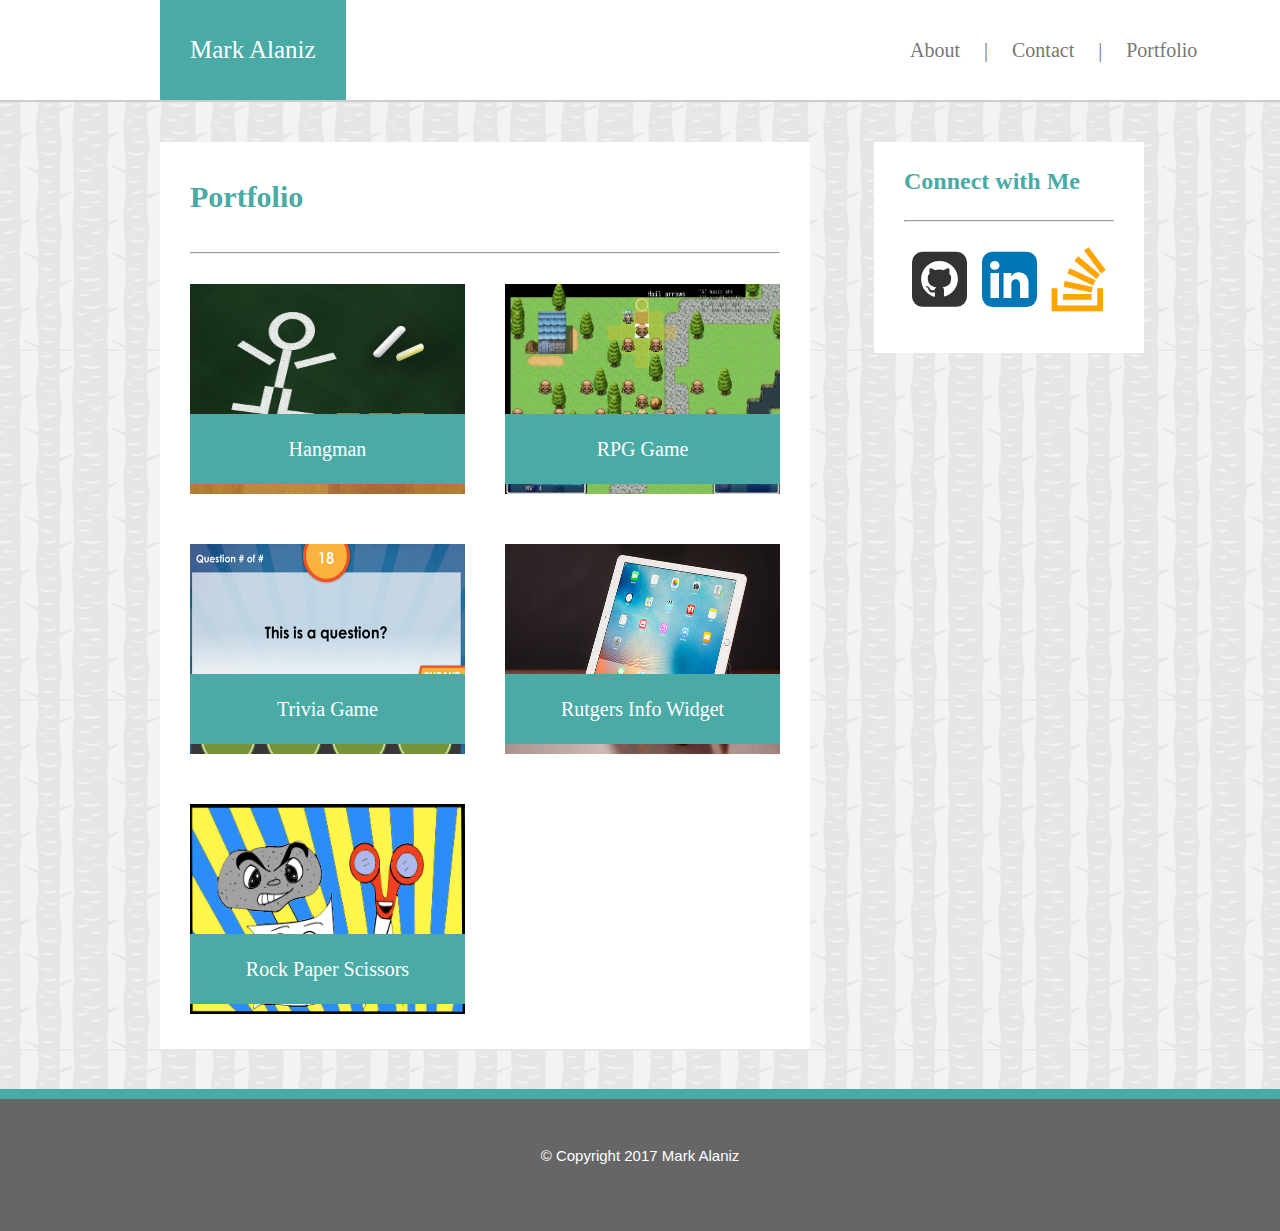
==== portfolio.html @ 5f9141b7 "initial commit and media queries in progress" ====
<!DOCTYPE html>
<html lang="en">
<head>
	<meta charset="UTF-8">
	<meta name="viewport" content="width=device-width, initial-scale=1.0">
	<title>Mark's Portfolio</title>
	<link rel="stylesheet" type="text/css" href="assets/css/reset.css">
	<link rel="stylesheet" type="text/css" href="assets/css/portfolio.css">
	<link rel="stylesheet" href="assets/font-awesome-4.7.0/css/font-awesome.min.css">
</head>
<body>
	<div class="wrapper">
		<!-- TOP BAR OF THE PAGE -->
		<header>
			<h1>Mark Alaniz</h1>
			<nav>
			    <ul class="links">
			        <li><a href="index.html">About</a></li>
			        <li>|</li>
			     	<li><a href="contact.html">Contact</a></li>
			     	<li>|</li>
			     	<li><a href="portfolio.html">Portfolio</a></li>
			    </ul>
			</nav>
		</header>
		<!-- END TOP BAR OF THE PAGE -->

		<div class="content">
			<!-- START PORTFOLIO PROJECT LINKS -->
			<article>
				<h2>Portfolio</h2>
				<hr>
				<section>

					<div class="imgwrap">
						<a href="#" target="_blank">
							<img class="image1" src="assets/images/hangman.jpg" alt="Picture of app.">
							<div class="image1text">Hangman</div>
						</a>
					</div>
					
					<div class="imgwrap">
						<a href="#" target="_blank">
							<img class="image2" src="assets/images/RPG_game.png" alt="Picture of app.">
							<div class="image2text">RPG Game</div>
						</a>
					</div>
					
					<div class="imgwrap">
						<a href="#" target="_blank">
							<img class="image3" src="assets/images/trivia_game.png" alt="Picture of app.">
							<div class="image3text">Trivia Game</div>
						</a>
					</div>
				
					<div class="imgwrap">
						<a href="#" target="_blank">
							<img class="image4" src="assets/images/widget.jpg" alt="Picture of app.">
							<div class="image4text">Rutgers Info Widget</div>
						</a>
					</div>
					
					<div class="imgwrap">
						<a href="#" target="_blank">
							<img class="image5" src="assets/images/RockScissorsPaper.png" alt="Picture of app.">
							<div class="image5text">Rock Paper Scissors</div>
						</a>
					</div>

					<div class="clear"></div>

				</section>
			</article>
			<!-- END PORTFOLIO LINKS SECTION -->

			<!-- START CONTACT LINKS SIDEBAR -->
			<aside>
				<h2>Connect with Me</h2>
				<hr>
				<ul>
				    <li><a href="https://github.com/Digald" target="_blank"><i class="fa fa-github-square fa-4x" aria-hidden="true"></i></a></li>

				    <li><a href="https://www.linkedin.com/in/markalaniz/" target="_blank"><i class="fa fa-linkedin-square fa-4x" aria-hidden="true"></i></a></li>

				    <li><a href="https://stackoverflow.com/users/8594969/marka?tab=profile" target="_blank"><i class="fa fa-stack-overflow fa-4x" aria-hidden="true"></i></a></li>
				</ul>
			</aside>
			<!-- END CONTACT LINKS SIDEBAR -->
		</div>

	</div>

	<footer>
		<p class="footer">© Copyright 2017 Mark Alaniz</p>
	</footer>

</body>
</html>
---- assets/css/portfolio.css ----
html, body {
	height: 100%;
	width: 100%;
}

body {
	background-image: url(../images/tree_bark.png);
	font-family: 'Arial', 'Helvetica Neue', Helvetica, sans-serif;
	color: #777777;
	line-height: 2;
	position: relative;
}
.wrapper {
	padding-bottom: 40px;
}

/*
======
HEADER
======
*/
header {
	position: relative;
	height: 100px;
	width: 100%;
	border-bottom: 2px solid #cccccc;
	background-color: #ffffff;
	font-family: 'Georgia', Times, Times New Roman, serif;
}

h1 {
	display: inline;
	float: left;
	background-color: #4aaaa5;
	color: #ffffff;
	font-size: 25px;
	margin: 0 0 0 160px;
	padding: 25px 30px 25px 30px;
}

nav {
	position: absolute;
	margin: 30px 0 0 0;
	float: left;
	left: 900px;

}

header a {
	text-decoration: none;
	color: inherit;
}


nav ul li {
	display: inline;
	padding: 0 10px 0 10px;
	font-size: 20px;
}

/*
=======
CONTENT
=======
*/
.content {
	margin-top: 40px;
	position: relative;
}

article {
	position: relative;
	float: left;
	margin: 0 0 40px 160px;
	background-color: #ffffff;
	width: 650px;

}
aside {
	position: relative;
	display: inline;
	background-color: #ffffff;
	float: left;
	margin: 0 0 0 5%;
	width: 270px;
}

hr {
	margin: 0 30px 0 30px;
}

/*
==========
Portfolio
==========
*/
article h2 {
	color: #4aaaa5;
	font-weight: bold;
	font-family: 'Georgia', Times, Times New Roman, serif;
	font-size: 30px;
	margin: 25px 0 25px 30px;
}

section {
	margin: 30px 30px 35px 30px;
}

section img {
	height: 210px;
	width: 275px;
}

.imgwrap {
	position: relative;
	text-align: center;
}

.image1 {
	float: left;
	padding-bottom: 50px;
}

.image1text {
	position: absolute;
	font-family: 'Georgia', Times, Times New Roman, serif;
	color: white;
	font-size: 20px;
	background-color: #4aaaa5;
	width: 275px;
	padding: 15px 0 15px 0;
	top: 130px;
}

.image2 {
	float: right;
	padding-bottom: 50px;
}

.image2text {
	position: absolute;
	font-family: 'Georgia', Times, Times New Roman, serif;
	color: white;
	font-size: 20px;
	background-color: #4aaaa5;
	width: 275px;
	padding: 15px 0 15px 0;
	top: 130px;
	left: 315px;
}

.image3 {
	float: left;
	padding-bottom: 50px;
}

.image3text {
	position: absolute;
	font-family: 'Georgia', Times, Times New Roman, serif;
	color: white;
	font-size: 20px;
	background-color: #4aaaa5;
	width: 275px;
	padding: 15px 0 15px 0;
	top: 390px;
}

.image4 {
	float: right;
	padding-bottom: 50px;
}

.image4text {
	position: absolute;
	font-family: 'Georgia', Times, Times New Roman, serif;
	color: white;
	font-size: 20px;
	background-color: #4aaaa5;
	width: 275px;
	padding: 15px 0 15px 0;
	top: 390px;
	left: 315px;
}

.image5 {
	float: left;
}

.image5text {
	position: absolute;
	font-family: 'Georgia', Times, Times New Roman, serif;
	color: white;
	font-size: 20px;
	background-color: #4aaaa5;
	width: 275px;
	padding: 15px 0 15px 0;
	top: 650px;
}

.clear {
	clear: both;
}

/*
===============
CONNECT WITH ME
===============
*/

aside h2 {
	color: #4aaaa5;
	font-weight: bold;
	font-family: 'Georgia', Times, Times New Roman, serif;
	font-size: 24px;
	margin: 15px 0 15px 30px;
}

aside ul {
	text-align: center;
	margin: 25px 0 40px 0;
}

aside ul li {
	display: inline;
}

.fa-github-square {
	color: #333;
}
.fa-linkedin-square {
	color: #0077B5;
	padding: 0 10px 0 10px;
}
.fa-stack-overflow {
	color: orange;
}

/*
======
FOOTER
======
*/

footer {
	display: block;
	bottom: 0;
	width: 100%;
	padding-top: 42px;
	border-top: 10px solid #4aaaa5;
	height: 90px;
	background-color: #666666;
	clear: both;
}

.footer {
	color: #ffffff;
	text-align: center;
	font-size: 15px;
}
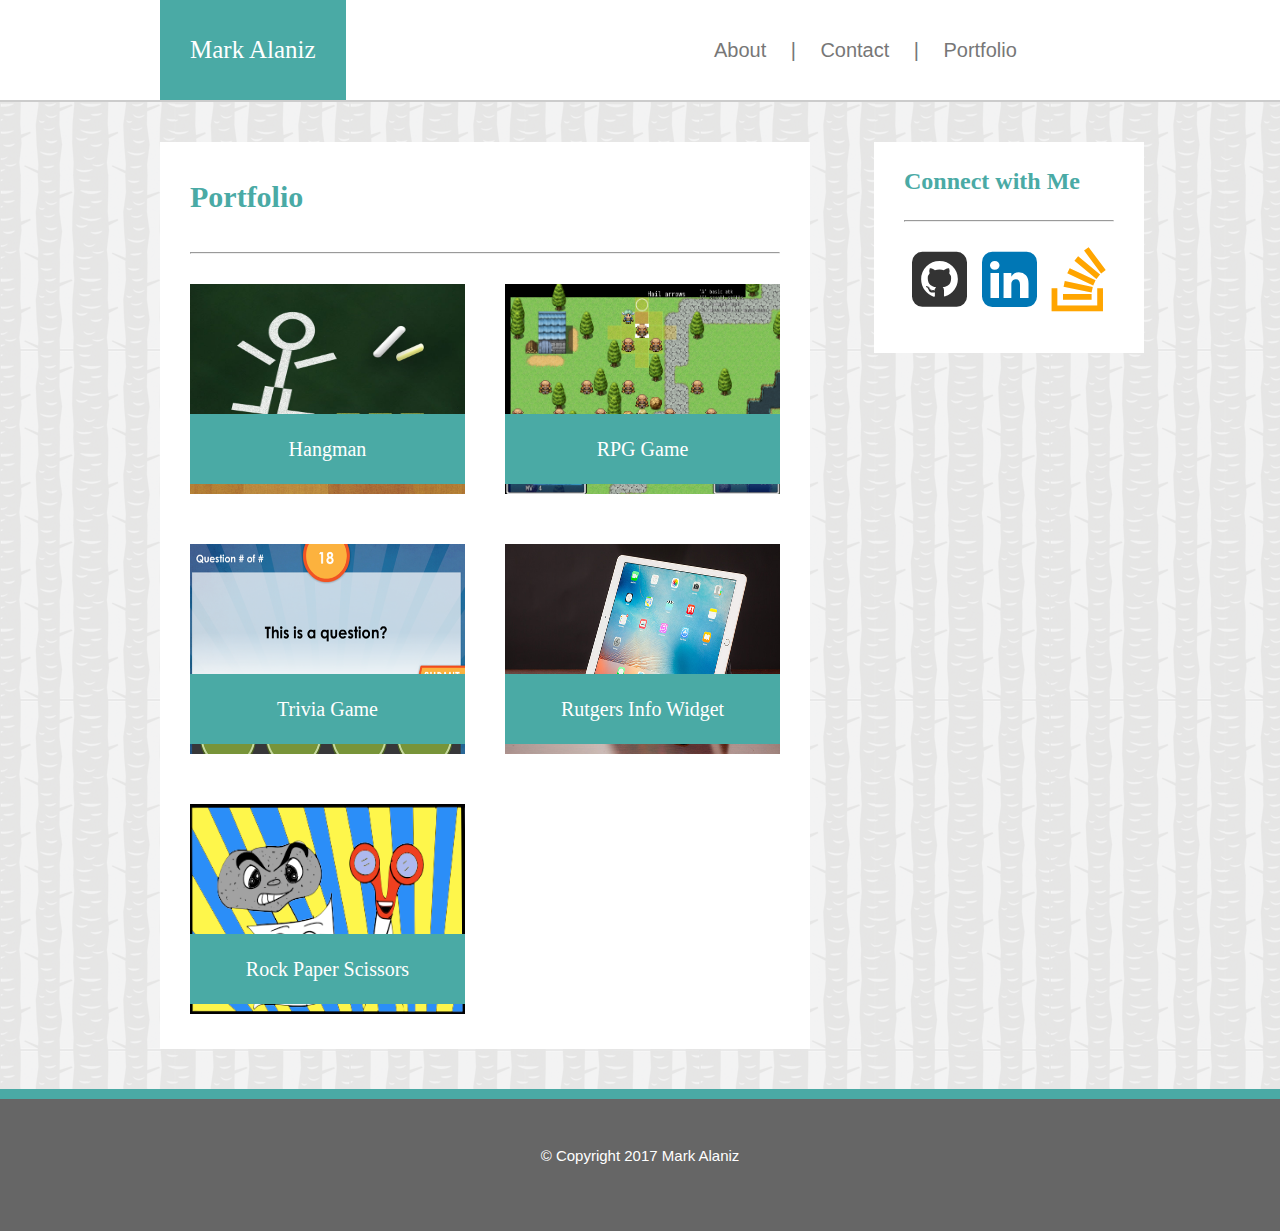
==== commit fcff1087: "Final draft of all pages" ====
--- a/portfolio.html
+++ b/portfolio.html
@@ -1,98 +1,87 @@
 <!DOCTYPE html>
 <html lang="en">
+
 <head>
-	<meta charset="UTF-8">
-	<meta name="viewport" content="width=device-width, initial-scale=1.0">
-	<title>Mark's Portfolio</title>
-	<link rel="stylesheet" type="text/css" href="assets/css/reset.css">
-	<link rel="stylesheet" type="text/css" href="assets/css/portfolio.css">
-	<link rel="stylesheet" href="assets/font-awesome-4.7.0/css/font-awesome.min.css">
+    <meta charset="UTF-8">
+    <meta name="viewport" content="width=device-width, initial-scale=1.0">
+    <title>Mark's Portfolio</title>
+    <link rel="stylesheet" type="text/css" href="assets/css/reset.css">
+    <link rel="stylesheet" type="text/css" href="assets/css/portfolio.css">
+    <link rel="stylesheet" href="assets/font-awesome-4.7.0/css/font-awesome.min.css">
 </head>
+
 <body>
-	<div class="wrapper">
-		<!-- TOP BAR OF THE PAGE -->
-		<header>
-			<h1>Mark Alaniz</h1>
-			<nav>
-			    <ul class="links">
-			        <li><a href="index.html">About</a></li>
-			        <li>|</li>
-			     	<li><a href="contact.html">Contact</a></li>
-			     	<li>|</li>
-			     	<li><a href="portfolio.html">Portfolio</a></li>
-			    </ul>
-			</nav>
-		</header>
-		<!-- END TOP BAR OF THE PAGE -->
-
-		<div class="content">
-			<!-- START PORTFOLIO PROJECT LINKS -->
-			<article>
-				<h2>Portfolio</h2>
-				<hr>
-				<section>
-
-					<div class="imgwrap">
-						<a href="#" target="_blank">
+    <div class="wrapper">
+        <!-- TOP BAR OF THE PAGE -->
+        <header>
+            <h1>Mark Alaniz</h1>
+            <nav>
+                <ul class="links">
+                    <li><a href="index.html">About</a></li>
+                    <li>|</li>
+                    <li><a href="contact.html">Contact</a></li>
+                    <li>|</li>
+                    <li><a href="portfolio.html">Portfolio</a></li>
+                </ul>
+            </nav>
+        </header>
+        <!-- END TOP BAR OF THE PAGE -->
+        <div class="content">
+            <!-- START PORTFOLIO PROJECT LINKS -->
+            <article>
+                <h2>Portfolio</h2>
+                <hr>
+                <section>
+                    <div class="imgwrap">
+                        <a href="#" target="_blank">
 							<img class="image1" src="assets/images/hangman.jpg" alt="Picture of app.">
 							<div class="image1text">Hangman</div>
 						</a>
-					</div>
-					
-					<div class="imgwrap">
-						<a href="#" target="_blank">
+                    </div>
+                    <div class="imgwrap">
+                        <a href="#" target="_blank">
 							<img class="image2" src="assets/images/RPG_game.png" alt="Picture of app.">
 							<div class="image2text">RPG Game</div>
 						</a>
-					</div>
-					
-					<div class="imgwrap">
-						<a href="#" target="_blank">
+                    </div>
+                    <div class="imgwrap">
+                        <a href="#" target="_blank">
 							<img class="image3" src="assets/images/trivia_game.png" alt="Picture of app.">
 							<div class="image3text">Trivia Game</div>
 						</a>
-					</div>
-				
-					<div class="imgwrap">
-						<a href="#" target="_blank">
+                    </div>
+                    <div class="imgwrap">
+                        <a href="#" target="_blank">
 							<img class="image4" src="assets/images/widget.jpg" alt="Picture of app.">
 							<div class="image4text">Rutgers Info Widget</div>
 						</a>
-					</div>
-					
-					<div class="imgwrap">
-						<a href="#" target="_blank">
+                    </div>
+                    <div class="imgwrap">
+                        <a href="#" target="_blank">
 							<img class="image5" src="assets/images/RockScissorsPaper.png" alt="Picture of app.">
 							<div class="image5text">Rock Paper Scissors</div>
 						</a>
-					</div>
+                    </div>
+                    <div class="clear"></div>
+                </section>
+            </article>
+            <!-- END PORTFOLIO LINKS SECTION -->
+            <!-- START CONTACT LINKS SIDEBAR -->
+            <aside>
+                <h2>Connect with Me</h2>
+                <hr>
+                <ul>
+                    <li><a href="https://github.com/Digald" target="_blank"><i class="fa fa-github-square fa-4x" aria-hidden="true"></i></a></li>
+                    <li><a href="https://www.linkedin.com/in/markalaniz/" target="_blank"><i class="fa fa-linkedin-square fa-4x" aria-hidden="true"></i></a></li>
+                    <li><a href="https://stackoverflow.com/users/8594969/marka?tab=profile" target="_blank"><i class="fa fa-stack-overflow fa-4x" aria-hidden="true"></i></a></li>
+                </ul>
+            </aside>
+            <!-- END CONTACT LINKS SIDEBAR -->
+        </div>
+    </div>
+    <footer>
+        <p class="footer">© Copyright 2017 Mark Alaniz</p>
+    </footer>
+</body>
 
-					<div class="clear"></div>
-
-				</section>
-			</article>
-			<!-- END PORTFOLIO LINKS SECTION -->
-
-			<!-- START CONTACT LINKS SIDEBAR -->
-			<aside>
-				<h2>Connect with Me</h2>
-				<hr>
-				<ul>
-				    <li><a href="https://github.com/Digald" target="_blank"><i class="fa fa-github-square fa-4x" aria-hidden="true"></i></a></li>
-
-				    <li><a href="https://www.linkedin.com/in/markalaniz/" target="_blank"><i class="fa fa-linkedin-square fa-4x" aria-hidden="true"></i></a></li>
-
-				    <li><a href="https://stackoverflow.com/users/8594969/marka?tab=profile" target="_blank"><i class="fa fa-stack-overflow fa-4x" aria-hidden="true"></i></a></li>
-				</ul>
-			</aside>
-			<!-- END CONTACT LINKS SIDEBAR -->
-		</div>
-
-	</div>
-
-	<footer>
-		<p class="footer">© Copyright 2017 Mark Alaniz</p>
-	</footer>
-
-</body>
 </html>--- a/assets/css/portfolio.css
+++ b/assets/css/portfolio.css
@@ -1,205 +1,214 @@
-html, body {
-	height: 100%;
-	width: 100%;
-}
-
+html,
 body {
-	background-image: url(../images/tree_bark.png);
-	font-family: 'Arial', 'Helvetica Neue', Helvetica, sans-serif;
-	color: #777777;
-	line-height: 2;
-	position: relative;
-}
+    height: 100%;
+    width: 100%;
+}
+
+body {
+    background-image: url(../images/tree_bark.png);
+    font-family: 'Arial', 'Helvetica Neue', Helvetica, sans-serif;
+    color: #777777;
+    line-height: 2;
+    position: relative;
+}
+
 .wrapper {
-	padding-bottom: 40px;
-}
+    padding-bottom: 40px;
+}
+
 
 /*
 ======
 HEADER
 ======
 */
+
 header {
-	position: relative;
-	height: 100px;
-	width: 100%;
-	border-bottom: 2px solid #cccccc;
-	background-color: #ffffff;
-	font-family: 'Georgia', Times, Times New Roman, serif;
+    /*position: relative;*/
+    height: 100px;
+    /*width: 100%;*/
+    border-bottom: 2px solid #cccccc;
+    background-color: #ffffff;
 }
 
 h1 {
-	display: inline;
-	float: left;
-	background-color: #4aaaa5;
-	color: #ffffff;
-	font-size: 25px;
-	margin: 0 0 0 160px;
-	padding: 25px 30px 25px 30px;
+    /*display: inline;*/
+    float: left;
+    background-color: #4aaaa5;
+    color: #ffffff;
+    font-size: 25px;
+    margin: 0 0 0 160px;
+    padding: 25px 30px 25px 30px;
+    font-family: 'Georgia', Times, Times New Roman, serif;
 }
 
 nav {
-	position: absolute;
-	margin: 30px 0 0 0;
-	float: left;
-	left: 900px;
-
+    /*position: absolute;*/
+    margin: 30px 0 0 0;
+    float: right;
+    width: 45%;
+    /*right: 0;*/
 }
 
 header a {
-	text-decoration: none;
-	color: inherit;
+    text-decoration: none;
+    color: inherit;
 }
 
 
 nav ul li {
-	display: inline;
-	padding: 0 10px 0 10px;
-	font-size: 20px;
-}
+    display: inline;
+    padding: 0 10px 0 10px;
+    font-size: 20px;
+}
+
 
 /*
 =======
 CONTENT
 =======
 */
+
 .content {
-	margin-top: 40px;
-	position: relative;
+    margin-top: 40px;
+    /*position: relative;*/
 }
 
 article {
-	position: relative;
-	float: left;
-	margin: 0 0 40px 160px;
-	background-color: #ffffff;
-	width: 650px;
-
-}
+    position: relative;
+    float: left;
+    margin: 0 0 40px 160px;
+    background-color: #ffffff;
+    width: 650px;
+}
+
 aside {
-	position: relative;
-	display: inline;
-	background-color: #ffffff;
-	float: left;
-	margin: 0 0 0 5%;
-	width: 270px;
+    /*position: relative;*/
+    /*display: inline;*/
+    background-color: #ffffff;
+    float: left;
+    margin: 0 0 0 5%;
+    width: 270px;
 }
 
 hr {
-	margin: 0 30px 0 30px;
-}
+    margin: 0 30px 0 30px;
+}
+
 
 /*
 ==========
 Portfolio
 ==========
 */
+
 article h2 {
-	color: #4aaaa5;
-	font-weight: bold;
-	font-family: 'Georgia', Times, Times New Roman, serif;
-	font-size: 30px;
-	margin: 25px 0 25px 30px;
+    color: #4aaaa5;
+    font-weight: bold;
+    font-family: 'Georgia', Times, Times New Roman, serif;
+    font-size: 30px;
+    margin: 25px 0 25px 30px;
 }
 
 section {
-	margin: 30px 30px 35px 30px;
+    margin: 30px 30px 35px 30px;
 }
 
 section img {
-	height: 210px;
-	width: 275px;
+    height: 210px;
+    width: 275px;
 }
 
 .imgwrap {
-	position: relative;
-	text-align: center;
+    position: relative;
+    text-align: center;
 }
 
 .image1 {
-	float: left;
-	padding-bottom: 50px;
+    float: left;
+    margin-bottom: 50px;
 }
 
 .image1text {
-	position: absolute;
-	font-family: 'Georgia', Times, Times New Roman, serif;
-	color: white;
-	font-size: 20px;
-	background-color: #4aaaa5;
-	width: 275px;
-	padding: 15px 0 15px 0;
-	top: 130px;
+    position: absolute;
+    font-family: 'Georgia', Times, Times New Roman, serif;
+    color: white;
+    font-size: 20px;
+    background-color: #4aaaa5;
+    width: 275px;
+    padding: 15px 0 15px 0;
+    top: 130px;
 }
 
 .image2 {
-	float: right;
-	padding-bottom: 50px;
+    float: right;
+   	margin-bottom: 50px;
 }
 
 .image2text {
-	position: absolute;
-	font-family: 'Georgia', Times, Times New Roman, serif;
-	color: white;
-	font-size: 20px;
-	background-color: #4aaaa5;
-	width: 275px;
-	padding: 15px 0 15px 0;
-	top: 130px;
-	left: 315px;
+    position: absolute;
+    font-family: 'Georgia', Times, Times New Roman, serif;
+    color: white;
+    font-size: 20px;
+    background-color: #4aaaa5;
+    width: 275px;
+    padding: 15px 0 15px 0;
+    top: 130px;
+    left: 315px;
 }
 
 .image3 {
-	float: left;
-	padding-bottom: 50px;
+    float: left;
+    margin-bottom: 50px;
 }
 
 .image3text {
-	position: absolute;
-	font-family: 'Georgia', Times, Times New Roman, serif;
-	color: white;
-	font-size: 20px;
-	background-color: #4aaaa5;
-	width: 275px;
-	padding: 15px 0 15px 0;
-	top: 390px;
+    position: absolute;
+    font-family: 'Georgia', Times, Times New Roman, serif;
+    color: white;
+    font-size: 20px;
+    background-color: #4aaaa5;
+    width: 275px;
+    padding: 15px 0 15px 0;
+    top: 390px;
 }
 
 .image4 {
-	float: right;
-	padding-bottom: 50px;
+    float: right;
+    margin-bottom: 50px;
 }
 
 .image4text {
-	position: absolute;
-	font-family: 'Georgia', Times, Times New Roman, serif;
-	color: white;
-	font-size: 20px;
-	background-color: #4aaaa5;
-	width: 275px;
-	padding: 15px 0 15px 0;
-	top: 390px;
-	left: 315px;
+    position: absolute;
+    font-family: 'Georgia', Times, Times New Roman, serif;
+    color: white;
+    font-size: 20px;
+    background-color: #4aaaa5;
+    width: 275px;
+    padding: 15px 0 15px 0;
+    top: 390px;
+    left: 315px;
 }
 
 .image5 {
-	float: left;
+    float: left;
 }
 
 .image5text {
-	position: absolute;
-	font-family: 'Georgia', Times, Times New Roman, serif;
-	color: white;
-	font-size: 20px;
-	background-color: #4aaaa5;
-	width: 275px;
-	padding: 15px 0 15px 0;
-	top: 650px;
+    position: absolute;
+    font-family: 'Georgia', Times, Times New Roman, serif;
+    color: white;
+    font-size: 20px;
+    background-color: #4aaaa5;
+    width: 275px;
+    padding: 15px 0 15px 0;
+    top: 650px;
 }
 
 .clear {
-	clear: both;
-}
+    clear: both;
+}
+
 
 /*
 ===============
@@ -208,32 +217,35 @@
 */
 
 aside h2 {
-	color: #4aaaa5;
-	font-weight: bold;
-	font-family: 'Georgia', Times, Times New Roman, serif;
-	font-size: 24px;
-	margin: 15px 0 15px 30px;
+    color: #4aaaa5;
+    font-weight: bold;
+    font-family: 'Georgia', Times, Times New Roman, serif;
+    font-size: 24px;
+    margin: 15px 0 15px 30px;
 }
 
 aside ul {
-	text-align: center;
-	margin: 25px 0 40px 0;
+    text-align: center;
+    margin: 25px 0 40px 0;
 }
 
 aside ul li {
-	display: inline;
+    display: inline;
 }
 
 .fa-github-square {
-	color: #333;
-}
+    color: #333;
+}
+
 .fa-linkedin-square {
-	color: #0077B5;
-	padding: 0 10px 0 10px;
-}
+    color: #0077B5;
+    padding: 0 10px 0 10px;
+}
+
 .fa-stack-overflow {
-	color: orange;
-}
+    color: orange;
+}
+
 
 /*
 ======
@@ -242,18 +254,310 @@
 */
 
 footer {
-	display: block;
-	bottom: 0;
-	width: 100%;
-	padding-top: 42px;
-	border-top: 10px solid #4aaaa5;
-	height: 90px;
-	background-color: #666666;
-	clear: both;
+    /*display: block;*/
+    /*bottom: 0;*/
+    /*width: 100%;*/
+    padding-top: 42px;
+    border-top: 10px solid #4aaaa5;
+    height: 90px;
+    background-color: #666666;
+    clear: both;
 }
 
 .footer {
-	color: #ffffff;
-	text-align: center;
-	font-size: 15px;
+    color: #ffffff;
+    text-align: center;
+    font-size: 15px;
+}
+
+
+/*
+=============
+MEDIA QUERIES
+=============
+*/
+
+@media only screen and (max-width: 980px) {
+    /*Page Wide CSS*/
+    .wrapper {
+        width: 980px;
+    }
+    .content {
+        width: 74.48%;
+        margin: 40px auto;
+    }
+    /*Header CSS*/
+    header {
+        height: 90px;
+        width: 100%;
+    }
+
+    header h1 {
+        padding: 20px 30px 20px 30px;
+        margin: 0 10%;
+        width: 15%
+    }
+
+    nav {
+        position: absolute;
+        float: right;
+        right: 0;
+        width: 40%;
+        margin: 20px 0;
+    }
+
+    /*Main Content CSS*/
+    article {
+        margin: 0;
+        width: 57.53%;
+        float: left;
+        margin-bottom: 40px;
+    }
+
+    aside {
+        margin: 0;
+        float: right;
+    }
+
+    .image1 {
+        width: 100%;
+    }
+
+    .image1text {
+        width: 100%;
+    }
+
+    .image2 {
+        width: 100%;
+    }
+
+    .image2text {
+        width: 100%;
+        top: 390px;
+        left: 0;
+    }
+
+    .image3 {
+        width: 100%;
+    }
+    .image3text {
+        width: 100%;
+        top: 650px;
+    }
+
+    .image4 {
+        width: 100%;
+    }
+    .image4text {
+        width: 100%;
+        top: 910px;
+        left: 0;
+    }
+
+    .image5 {
+        width: 100%;
+    }
+    .image5text {
+        width: 100%;
+        top: 1170px;
+        left: 0;
+    }
+}
+
+@media only screen and (max-width: 768px) {
+    /*Page Wide CSS*/
+    .wrapper {
+        width: 786px;
+    }
+    .content {
+        width: 95%;
+        margin: 40px auto;
+    }
+
+    /*Header CSS*/
+    header h1 {
+        padding: 20px 35px 20px 35px;
+        margin: 0 5%;
+        width: 19%
+    }
+    nav {
+        position: absolute;
+        float: right;
+        right: 0;
+        width: 60%;
+        margin: 20px 0;
+    }
+
+    /*Main Content CSS*/
+    article {
+        margin: 0;
+        width: 95%;
+        margin-bottom: 40px;
+    }
+
+    aside {
+        margin-bottom: 40px;
+        width: 95%;
+        float: left;
+    }
+
+    aside ul {
+        float: left;
+        padding-left: 5%;
+    }
+
+     .image1 {
+        width: 46.6%;
+        float: left;
+    }
+
+    .image1text {
+        width: 46.6%;
+    }
+
+    .image2 {
+        width: 46.6%;
+        float: right;
+    }
+
+    .image2text {
+        width: 46.6%;
+       	left: 53.5%;
+
+        top: 130px;
+        z-index: 2;
+    }
+
+    .image3 {
+        width: 46.6%;
+    }
+    .image3text {
+        width: 46.6%;
+        top: 390px;
+    }
+
+    .image4 {
+        width: 46.6%;
+        float: right;
+    }
+    .image4text {
+        width: 46.6%;
+        top: 390px;
+        left: 53.5%;
+    }
+
+    .image5 {
+        width: 46.6%;
+    }
+    .image5text {
+        width: 46.6%;
+        top: 650px;
+    }
+}
+
+@media only screen and (max-width: 640px) {
+    /*Page Wide CSS*/
+    .wrapper {
+        width: 640px;
+    }
+    .content {
+        width: 95%;
+        margin: 40px auto;
+    }
+
+    /*Header CSS*/
+    header {
+        position: static;
+        height: 200px;
+        width: 100%;
+        border-bottom: 2px solid #cccccc;
+        background-color: #ffffff;
+        font-family: 'Georgia', Times, Times New Roman, serif;
+    }
+
+
+    header h1 {
+        display: block;
+        position: absolute;
+        background-color: #4aaaa5;
+        color: #ffffff;
+        font-size: 30px;
+        font-weight: bold;
+        text-align: center;
+        width: 100%;
+        /*border: 2px solid black;*/
+        margin: 0;
+    }
+
+    header nav {
+        display: block;
+        position: absolute;
+        float: left;
+        left: 0;
+        margin: 130px auto;
+        /*width: 20%*/
+        /*border: 2px solid orange;*/
+    }
+
+    nav ul {
+        text-align: center;
+        display: block;
+        /*border: 2px solid black;*/
+    }
+
+    nav ul li {
+        display: inline;
+        padding: 0 10px 0 10px;
+        font-size: 20px;
+    }
+
+    .image1 {
+        width: 100%;
+        height: 400px;
+    }
+
+    .image1text {
+        width: 100%;
+        top: 300px;
+    }
+
+    .image2 {
+        width: 100%;
+        height: 400px;
+    }
+
+    .image2text {
+        width: 100%;
+        top: 750px;
+        left: 0;
+    }
+
+    .image3 {
+        width: 100%;
+        height: 400px;
+    }
+    .image3text {
+        width: 100%;
+        top: 1200px;
+    }
+
+    .image4 {
+        width: 100%;
+        height: 400px;
+    }
+    .image4text {
+        width: 100%;
+        top: 1650px;
+        left: 0;
+    }
+
+    .image5 {
+        width: 100%;
+        height: 400px;
+    }
+    .image5text {
+        width: 100%;
+        top: 2100px;
+        left: 0;
+    }
 }